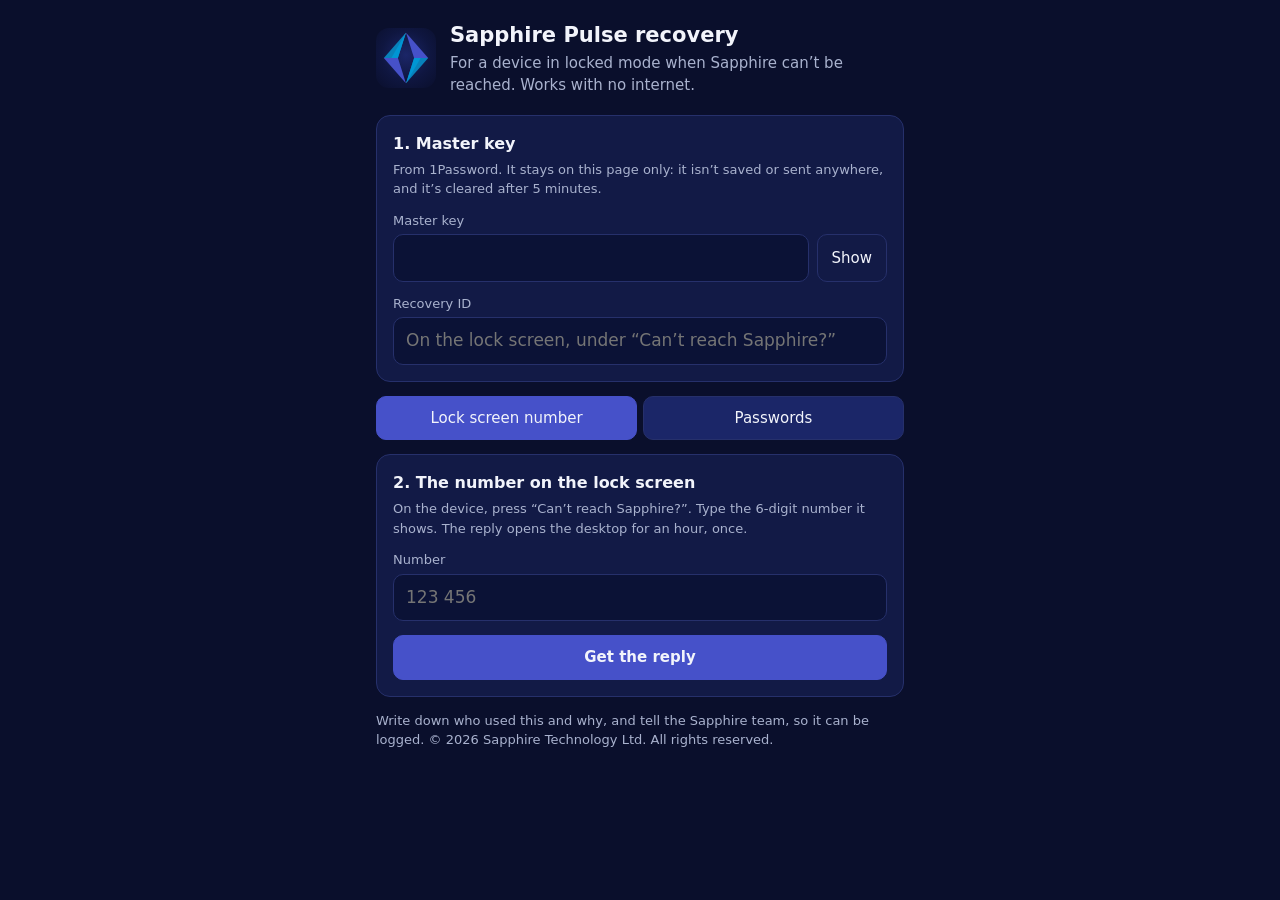
==== site/download/sapphire-recovery.html @ 2b1454cb "Recovery app: web app, one-file copy and command-line program" ====
<!doctype html>
<html lang="en-GB">
<head>
<meta charset="utf-8">
<meta name="viewport" content="width=device-width, initial-scale=1">
<meta http-equiv="Content-Security-Policy" content="default-src 'none'; script-src 'sha256-mRccUY7pKj14MfLmPzA801NhfFwuX3m0U687f/hwteM='; style-src 'unsafe-inline'; img-src data:; base-uri 'none'; form-action 'none'">
<meta name="referrer" content="no-referrer">
<meta name="robots" content="noindex">
<meta name="theme-color" content="#0A0F2C">
<title>Sapphire Pulse recovery</title>
<link rel="icon" href="[data-uri]" type="image/svg+xml">
<style>:root{color-scheme:dark;--bg:#0A0F2C;--card:#121a46;--line:#26306b;--text:#F2F4FB;--muted:#A9B2CE;--accent:#4651C9;--accent2:#0096d4;--bad:#ff8a8a}
*{box-sizing:border-box}
body{margin:0;background:var(--bg);color:var(--text);font:15px/1.5 system-ui,-apple-system,"Segoe UI",Roboto,sans-serif}
main{max-width:560px;margin:0 auto;padding:20px 16px 40px}
header{display:flex;gap:14px;align-items:center;margin-bottom:18px}
.logo{width:60px;height:60px;flex:none}
h1{font-size:21px;margin:0}h2{font-size:16px;margin:0 0 4px}
.muted{color:var(--muted);margin:0}.small{font-size:13px}
.card{background:var(--card);border:1px solid var(--line);border-radius:14px;padding:16px;margin:0 0 14px}
label{display:block;font-size:13px;color:var(--muted);margin:12px 0 4px}
input{width:100%;font:inherit;font-size:17px;padding:10px 12px;border-radius:10px;border:1px solid var(--line);background:#0b1236;color:var(--text)}
input:focus{outline:2px solid var(--accent2);outline-offset:1px}
.pw{display:flex;gap:8px}.pw input{flex:1}
button{font:inherit;border-radius:10px;border:1px solid var(--line);background:#1b2668;color:var(--text);padding:10px 14px;cursor:pointer}
button.pri{background:var(--accent);border-color:var(--accent);margin-top:14px;width:100%;font-weight:600}
button.ghost{background:none}
.tabs{display:flex;gap:6px;margin:0 0 14px}.tabs button{flex:1}.tabs button[aria-selected=true]{background:var(--accent);border-color:var(--accent)}
.out{margin:14px 0 0;padding:14px;border-radius:10px;background:#0b1236;border:1px solid var(--line)}
.out .k{display:block;font-size:13px;color:var(--muted)}
.big{display:block;font-size:34px;letter-spacing:4px;font-variant-numeric:tabular-nums}
dl.out dt{font-size:13px;color:var(--muted);margin-top:8px}dl.out dt:first-child{margin-top:0}
dl.out dd{margin:2px 0 0;display:flex;gap:8px;align-items:center;flex-wrap:wrap}
.mono{font-family:ui-monospace,Consolas,monospace;font-size:16px;word-break:break-all}
.cp{padding:4px 10px;font-size:13px}
details{margin-top:10px}summary{cursor:pointer;color:var(--muted)}
.warn{color:var(--bad);font-weight:600}
footer{margin-top:24px}
a{color:#8fd3f5}
</style>
</head>
<body>
<main>
  <header><img src="[data-uri]" alt="" class="logo"><div><h1>Sapphire Pulse recovery</h1><p class="muted">For a device in locked mode when Sapphire can’t be reached. Works with no internet.</p></div></header>

  <p id="bad" class="warn" hidden>This copy of the app isn’t working out codes correctly. Don’t use it: use the copy in 1Password.</p>

  <section class="card">
    <h2>1. Master key</h2>
    <p class="muted small">From 1Password. It stays on this page only: it isn’t saved or sent anywhere, and it’s cleared after 5 minutes.</p>
    <label for="mk">Master key</label>
    <div class="pw"><input id="mk" type="password" autocomplete="off" autocapitalize="off" spellcheck="false"><button type="button" id="mkshow" class="ghost">Show</button></div>
    <label for="rid">Recovery ID</label>
    <input id="rid" autocomplete="off" autocapitalize="characters" spellcheck="false" placeholder="On the lock screen, under “Can’t reach Sapphire?”">
  </section>

  <nav class="tabs" role="tablist">
    <button role="tab" aria-selected="true" data-tab="reply">Lock screen number</button>
    <button role="tab" aria-selected="false" data-tab="pw">Passwords</button>
  </nav>

  <section class="card" id="t-reply">
    <h2>2. The number on the lock screen</h2>
    <p class="muted small">On the device, press “Can’t reach Sapphire?”. Type the 6-digit number it shows. The reply opens the desktop for an hour, once.</p>
    <label for="ch">Number</label>
    <input id="ch" inputmode="numeric" autocomplete="off" maxlength="7" placeholder="123 456">
    <button type="button" id="go1" class="pri">Get the reply</button>
    <div class="out" id="o1" hidden><span class="k">Type this on the lock screen</span><b id="r1" class="big"></b></div>
  </section>

  <section class="card" id="t-pw" hidden>
    <h2>2. Passwords</h2>
    <p class="muted small">Only if the lock screen itself won’t start. At the Windows sign-in, choose Other user, or press Ctrl+Alt+Del and Switch user, and sign in as SapphireAdmin.</p>
    <label for="an">Admin no. <span class="muted small">(on the lock screen; 0 if you can’t see it)</span></label>
    <input id="an" inputmode="numeric" value="0" maxlength="4">
    <details><summary class="small">Other numbers</summary>
      <label for="un">Everyday account’s password no.</label><input id="un" inputmode="numeric" value="0" maxlength="4">
      <label for="bn">BitLocker password no.</label><input id="bn" inputmode="numeric" value="0" maxlength="4">
    </details>
    <button type="button" id="go2" class="pri">Show the passwords</button>
    <dl class="out" id="o2" hidden>
      <dt>SapphireAdmin</dt><dd><b id="p1" class="mono"></b><button type="button" class="ghost cp" data-cp="p1">Copy</button></dd>
      <dt>Sapphire (everyday account)</dt><dd><b id="p2" class="mono"></b><button type="button" class="ghost cp" data-cp="p2">Copy</button></dd>
      <dt>BitLocker recovery password</dt><dd><b id="p3" class="mono"></b><button type="button" class="ghost cp" data-cp="p3">Copy</button></dd>
    </dl>
    <p class="muted small">If the admin password doesn’t work, try the Admin no. one higher: the device may have just changed it.</p>
  </section>

  <p id="err" class="warn" hidden></p>
  <footer class="muted small">Write down who used this and why, and tell the Sapphire team, so it can be logged. © 2026 Sapphire Technology Ltd. All rights reserved.</footer>
</main>
<script type="module">
// © 2026 Sapphire Technology Ltd. All rights reserved. Unauthorised copying is prohibited.
// The same sums as agent/lockcodes.go and server/lockcodes.js, with the browser's own cryptography.
const SALT = 'sapphire-pulse/device/v1/';
const CHARS = 'ABCDEFGHJKLMNPQRSTUVWXYZabcdefghijkmnpqrstuvwxyz23456789';
const enc = new TextEncoder();

async function mac(key, msg) {
  const k = await crypto.subtle.importKey('raw', key, {name: 'HMAC', hash: 'SHA-256'}, false, ['sign']);
  return new Uint8Array(await crypto.subtle.sign('HMAC', k, enc.encode(msg)));
}
const normRecoveryId = (s) => { const r = String(s || '').replace(/\s+/g, '').toUpperCase(); return /^[A-Z0-9-]{3,40}$/.test(r) ? r : ''; };
const deviceSecret = (master, rid) => mac(enc.encode(master.trim()), SALT + rid);
function digits(h, n) {
  const o = h[h.length - 1] & 0x0f, v = ((h[o] << 24) | (h[o + 1] << 16) | (h[o + 2] << 8) | h[o + 3]) & 0x7fffffff;
  return String(v % 10 ** n).padStart(n, '0');
}
const unlockCode = async (secret, n) => digits(await mac(secret, 'unlock/' + n), 6);
const recoveryReply = async (secret, challenge) => digits(await mac(secret, 'recover/' + challenge), 8);
async function password(secret, kind, n) {
  const h = await mac(secret, kind + '/' + n); let s = '';
  for (let i = 0; i < 20; i++) {
    if (i && i % 5 === 0) s += '-';
    s += i === 0 ? CHARS[h[i] % 24] : i === 5 ? CHARS[24 + h[i] % 24] : i === 10 ? CHARS[48 + h[i] % 8] : CHARS[h[i] % CHARS.length];
  }
  return s;
}
async function bitlockerKey(secret, n) {
  const h = await mac(secret, 'bitlocker/' + n);
  return Array.from({length: 8}, (_, i) => String(((h[2 * i] << 8) | h[2 * i + 1]) * 11).padStart(6, '0')).join('-');
}
const hex = (b) => Array.from(b, (x) => x.toString(16).padStart(2, '0')).join('');
/** Checks the sums against the shared test values before anything is shown */
async function selfTest() {
  const s = await deviceSecret('test-master-key', 'ST-13-0014');
  return hex(s) === '552e64c3e9e630a7c4af1d5a36da6afd9e472f755f259cea721dfde7dcbc2999' && await unlockCode(s, 7) === '649729'
    && await recoveryReply(s, '482913') === '12787522' && await password(s, 'admin', 0) === 'SzheF-jEyv3-8dMT5-wGh3J'
    && await password(s, 'user', 1) === 'Le2Hj-um99C-3xQYL-evUHb' && await bitlockerKey(s, 0) === '132143-548911-720665-123904-010967-454762-135982-484770';
}

// © 2026 Sapphire Technology Ltd. All rights reserved. Unauthorised copying is prohibited.

const $ = (s) => document.querySelector(s);
const err = (t) => { $('#err').textContent = t || ''; $('#err').hidden = !t; };
const num = (s) => String(s || '').replace(/\D/g, '');

// The master key and anything worked out from it go after 5 minutes without use
let timer = null;
function clearSoon() {
  clearTimeout(timer);
  timer = setTimeout(() => { $('#mk').value = ''; ['#o1', '#o2'].forEach((x) => { $(x).hidden = true; }); ['#r1', '#p1', '#p2', '#p3'].forEach((x) => { $(x).textContent = ''; }); }, 5 * 60_000);
}
document.addEventListener('input', clearSoon);
document.addEventListener('visibilitychange', () => { if (document.hidden) clearSoon(); });

async function secret() {
  const mk = $('#mk').value.trim(), rid = normRecoveryId($('#rid').value);
  if (mk.length < 16) throw new Error('Paste the master key from 1Password.');
  if (!rid) throw new Error('Type the recovery ID from the lock screen.');
  return deviceSecret(mk, rid);
}

$('#mkshow').onclick = () => { const t = $('#mk').type === 'password'; $('#mk').type = t ? 'text' : 'password'; $('#mkshow').textContent = t ? 'Hide' : 'Show'; };
document.querySelectorAll('[data-tab]').forEach((b) => b.onclick = () => {
  document.querySelectorAll('[data-tab]').forEach((x) => x.setAttribute('aria-selected', String(x === b)));
  $('#t-reply').hidden = b.dataset.tab !== 'reply'; $('#t-pw').hidden = b.dataset.tab !== 'pw'; err();
});
$('#go1').onclick = async () => {
  err(); $('#o1').hidden = true;
  try {
    const ch = num($('#ch').value);
    if (ch.length !== 6) throw new Error('Type the 6-digit number from the lock screen.');
    const r = await recoveryReply(await secret(), ch);
    $('#r1').textContent = r.slice(0, 4) + ' ' + r.slice(4); $('#o1').hidden = false; clearSoon();
  } catch (e) { err(e.message); }
};
$('#go2').onclick = async () => {
  err(); $('#o2').hidden = true;
  try {
    const s = await secret(), n = (x) => Number(num($(x).value) || 0);
    $('#p1').textContent = await password(s, 'admin', n('#an'));
    $('#p2').textContent = await password(s, 'user', n('#un'));
    $('#p3').textContent = await bitlockerKey(s, n('#bn'));
    $('#o2').hidden = false; clearSoon();
  } catch (e) { err(e.message); }
};
document.querySelectorAll('[data-cp]').forEach((b) => b.onclick = () => {
  navigator.clipboard?.writeText($('#' + b.dataset.cp).textContent).then(() => { b.textContent = 'Copied'; setTimeout(() => { b.textContent = 'Copy'; }, 1500); }, () => {});
});
document.addEventListener('keydown', (e) => { if (e.key === 'Enter' && e.target.tagName === 'INPUT') ($('#t-reply').hidden ? $('#go2') : $('#go1')).click(); });

selfTest().then((ok) => { if (!ok) { $('#bad').hidden = false; $('#go1').disabled = $('#go2').disabled = true; } }, () => { $('#bad').hidden = false; });
if ('serviceWorker' in navigator && location.protocol === 'https:') navigator.serviceWorker.register('sw.js').catch(() => {});
</script>
</body>
</html>
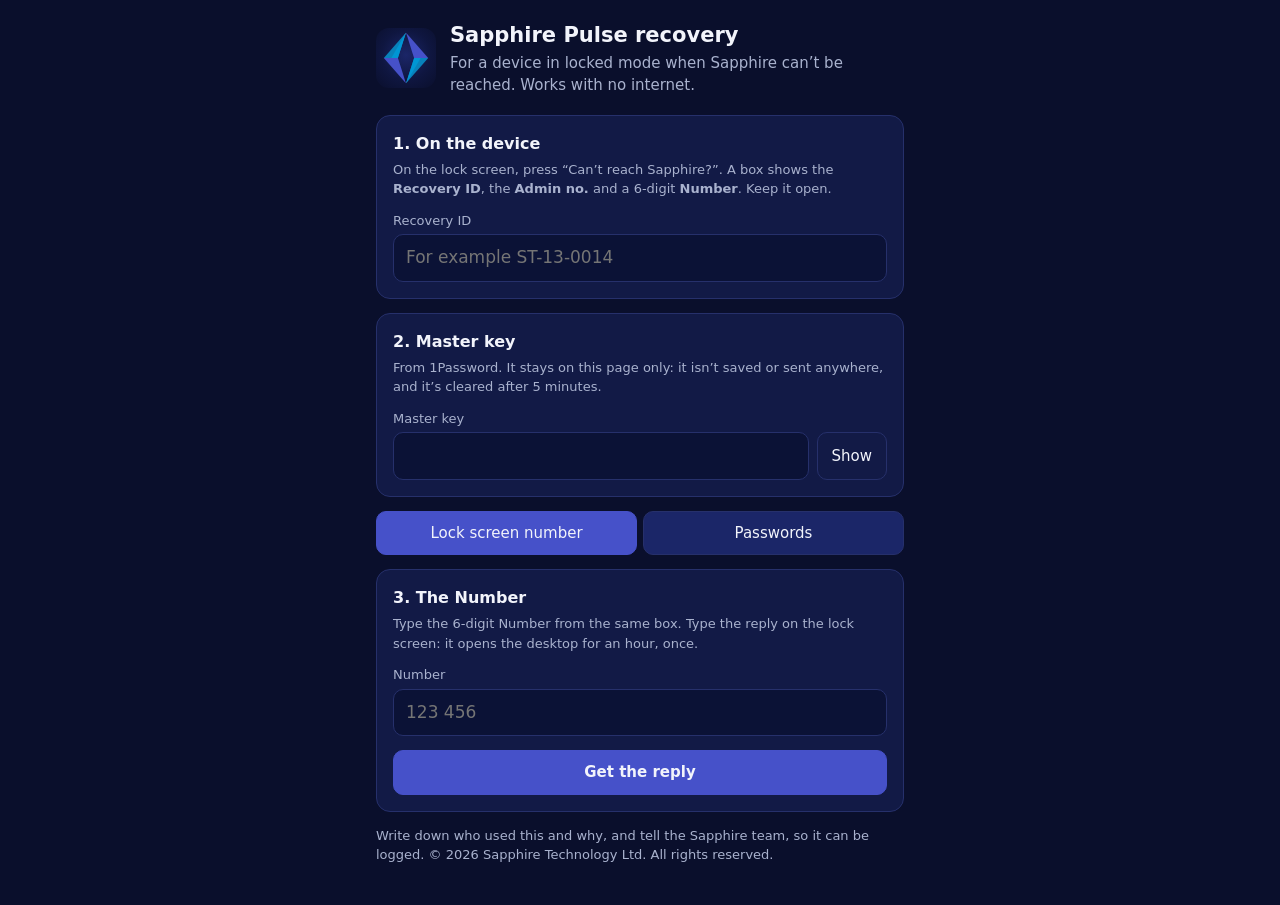
==== commit 48e036ef: "Recovery page: steps in the order they happen" ====
--- a/site/download/sapphire-recovery.html
+++ b/site/download/sapphire-recovery.html
@@ -46,12 +46,17 @@
   <p id="bad" class="warn" hidden>This copy of the app isn’t working out codes correctly. Don’t use it: use the copy in 1Password.</p>
 
   <section class="card">
-    <h2>1. Master key</h2>
+    <h2>1. On the device</h2>
+    <p class="muted small">On the lock screen, press “Can’t reach Sapphire?”. A box shows the <b>Recovery ID</b>, the <b>Admin no.</b> and a 6-digit <b>Number</b>. Keep it open.</p>
+    <label for="rid">Recovery ID</label>
+    <input id="rid" autocomplete="off" autocapitalize="characters" spellcheck="false" placeholder="For example ST-13-0014">
+  </section>
+
+  <section class="card">
+    <h2>2. Master key</h2>
     <p class="muted small">From 1Password. It stays on this page only: it isn’t saved or sent anywhere, and it’s cleared after 5 minutes.</p>
     <label for="mk">Master key</label>
     <div class="pw"><input id="mk" type="password" autocomplete="off" autocapitalize="off" spellcheck="false"><button type="button" id="mkshow" class="ghost">Show</button></div>
-    <label for="rid">Recovery ID</label>
-    <input id="rid" autocomplete="off" autocapitalize="characters" spellcheck="false" placeholder="On the lock screen, under “Can’t reach Sapphire?”">
   </section>
 
   <nav class="tabs" role="tablist">
@@ -60,8 +65,8 @@
   </nav>
 
   <section class="card" id="t-reply">
-    <h2>2. The number on the lock screen</h2>
-    <p class="muted small">On the device, press “Can’t reach Sapphire?”. Type the 6-digit number it shows. The reply opens the desktop for an hour, once.</p>
+    <h2>3. The Number</h2>
+    <p class="muted small">Type the 6-digit Number from the same box. Type the reply on the lock screen: it opens the desktop for an hour, once.</p>
     <label for="ch">Number</label>
     <input id="ch" inputmode="numeric" autocomplete="off" maxlength="7" placeholder="123 456">
     <button type="button" id="go1" class="pri">Get the reply</button>
@@ -69,9 +74,9 @@
   </section>
 
   <section class="card" id="t-pw" hidden>
-    <h2>2. Passwords</h2>
-    <p class="muted small">Only if the lock screen itself won’t start. At the Windows sign-in, choose Other user, or press Ctrl+Alt+Del and Switch user, and sign in as SapphireAdmin.</p>
-    <label for="an">Admin no. <span class="muted small">(on the lock screen; 0 if you can’t see it)</span></label>
+    <h2>3. Passwords</h2>
+    <p class="muted small">Only if the lock screen itself won’t start (then use the Recovery ID from the device’s page in Sapphire, or the serial number on the device). At the Windows sign-in, choose Other user, or press Ctrl+Alt+Del and Switch user, and sign in as SapphireAdmin.</p>
+    <label for="an">Admin no. <span class="muted small">(from the same box; 0 if you can’t see it)</span></label>
     <input id="an" inputmode="numeric" value="0" maxlength="4">
     <details><summary class="small">Other numbers</summary>
       <label for="un">Everyday account’s password no.</label><input id="un" inputmode="numeric" value="0" maxlength="4">
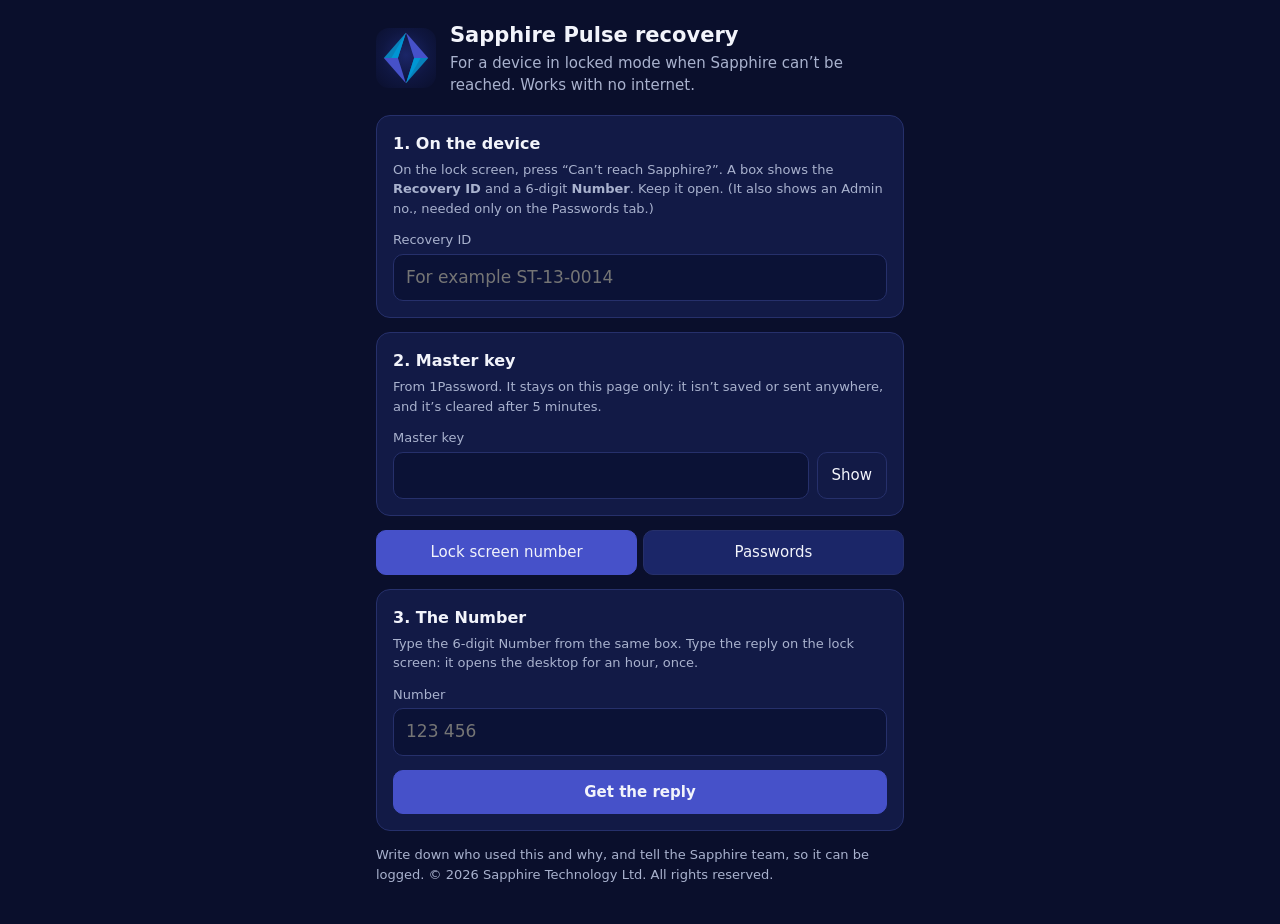
==== commit 0e740118: "Recovery page: say where the Admin no. is used" ====
--- a/site/download/sapphire-recovery.html
+++ b/site/download/sapphire-recovery.html
@@ -47,7 +47,7 @@
 
   <section class="card">
     <h2>1. On the device</h2>
-    <p class="muted small">On the lock screen, press “Can’t reach Sapphire?”. A box shows the <b>Recovery ID</b>, the <b>Admin no.</b> and a 6-digit <b>Number</b>. Keep it open.</p>
+    <p class="muted small">On the lock screen, press “Can’t reach Sapphire?”. A box shows the <b>Recovery ID</b> and a 6-digit <b>Number</b>. Keep it open. (It also shows an Admin no., needed only on the Passwords tab.)</p>
     <label for="rid">Recovery ID</label>
     <input id="rid" autocomplete="off" autocapitalize="characters" spellcheck="false" placeholder="For example ST-13-0014">
   </section>
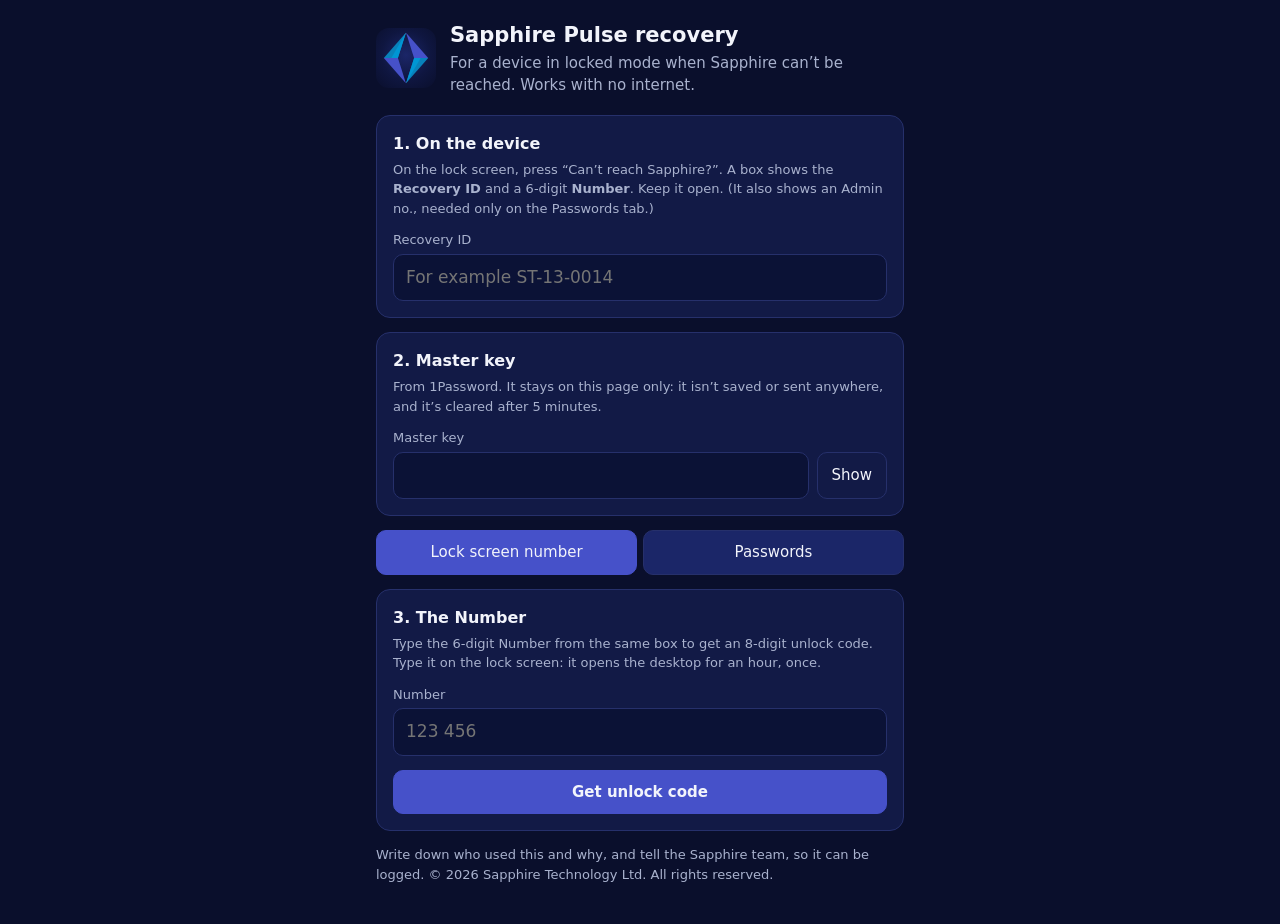
==== commit ce1ba0a1: "Recovery page: Get unlock code" ====
--- a/site/download/sapphire-recovery.html
+++ b/site/download/sapphire-recovery.html
@@ -66,11 +66,11 @@
 
   <section class="card" id="t-reply">
     <h2>3. The Number</h2>
-    <p class="muted small">Type the 6-digit Number from the same box. Type the reply on the lock screen: it opens the desktop for an hour, once.</p>
+    <p class="muted small">Type the 6-digit Number from the same box to get an 8-digit unlock code. Type it on the lock screen: it opens the desktop for an hour, once.</p>
     <label for="ch">Number</label>
     <input id="ch" inputmode="numeric" autocomplete="off" maxlength="7" placeholder="123 456">
-    <button type="button" id="go1" class="pri">Get the reply</button>
-    <div class="out" id="o1" hidden><span class="k">Type this on the lock screen</span><b id="r1" class="big"></b></div>
+    <button type="button" id="go1" class="pri">Get unlock code</button>
+    <div class="out" id="o1" hidden><span class="k">Unlock code: type this on the lock screen and press Unlock</span><b id="r1" class="big"></b></div>
   </section>
 
   <section class="card" id="t-pw" hidden>
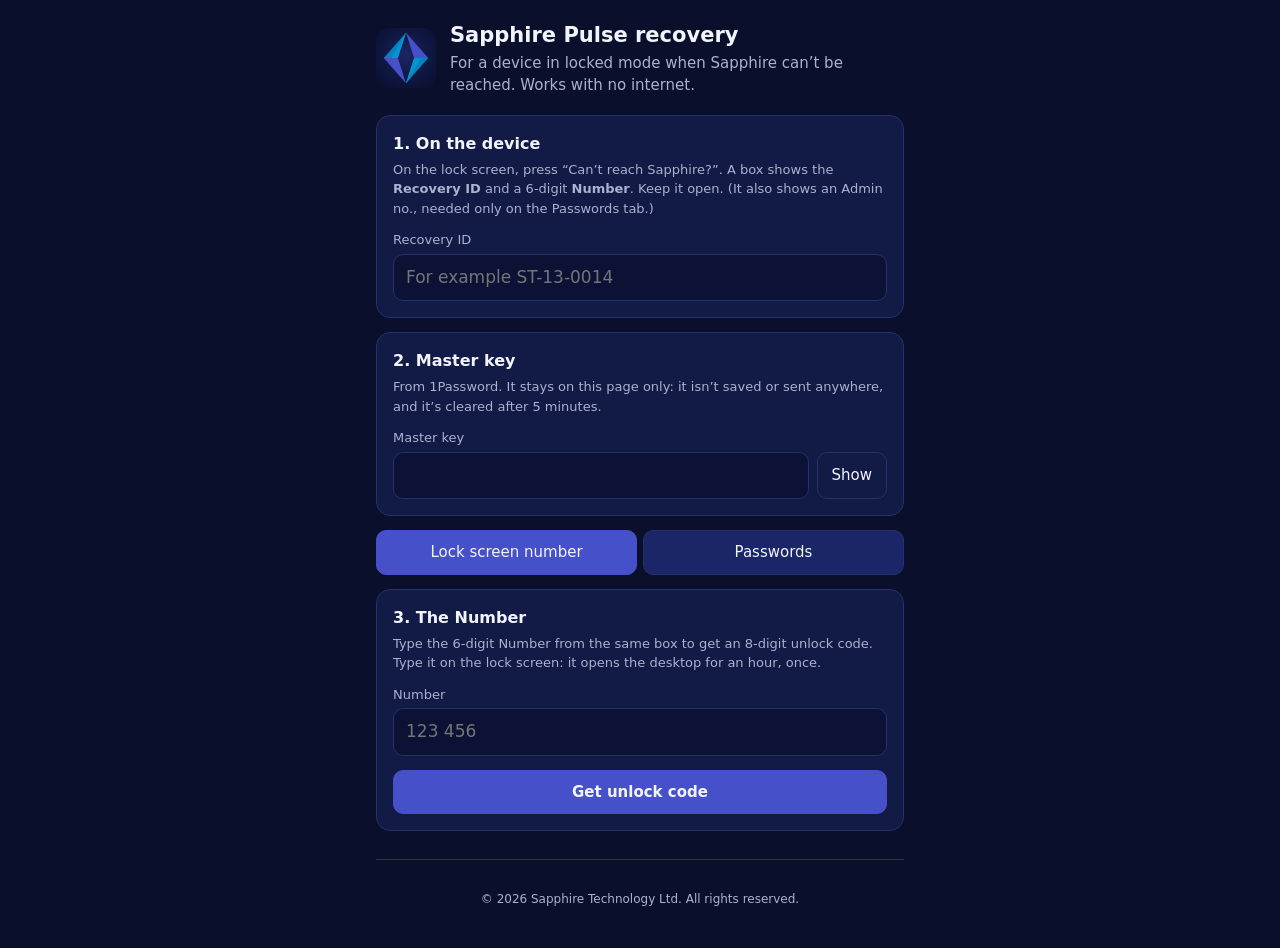
==== commit 38d0d276: "A tidier footer" ====
--- a/site/download/sapphire-recovery.html
+++ b/site/download/sapphire-recovery.html
@@ -35,7 +35,10 @@
 .cp{padding:4px 10px;font-size:13px}
 details{margin-top:10px}summary{cursor:pointer;color:var(--muted)}
 .warn{color:var(--bad);font-weight:600}
-footer{margin-top:24px}
+footer{margin-top:28px;padding-top:18px;border-top:1px solid var(--line);text-align:center}
+footer p{margin:12px 0 0;font-size:12px;color:var(--muted)}
+.offline{display:inline-block;padding:8px 16px;border:1px solid var(--line);border-radius:999px;font-size:13px;text-decoration:none}
+.offline:hover{background:#1b2668}
 a{color:#8fd3f5}
 </style>
 </head>
@@ -92,7 +95,7 @@
   </section>
 
   <p id="err" class="warn" hidden></p>
-  <footer class="muted small">Write down who used this and why, and tell the Sapphire team, so it can be logged. © 2026 Sapphire Technology Ltd. All rights reserved.</footer>
+  <footer><p>© 2026 Sapphire Technology Ltd. All rights reserved.</p></footer>
 </main>
 <script type="module">
 // © 2026 Sapphire Technology Ltd. All rights reserved. Unauthorised copying is prohibited.
